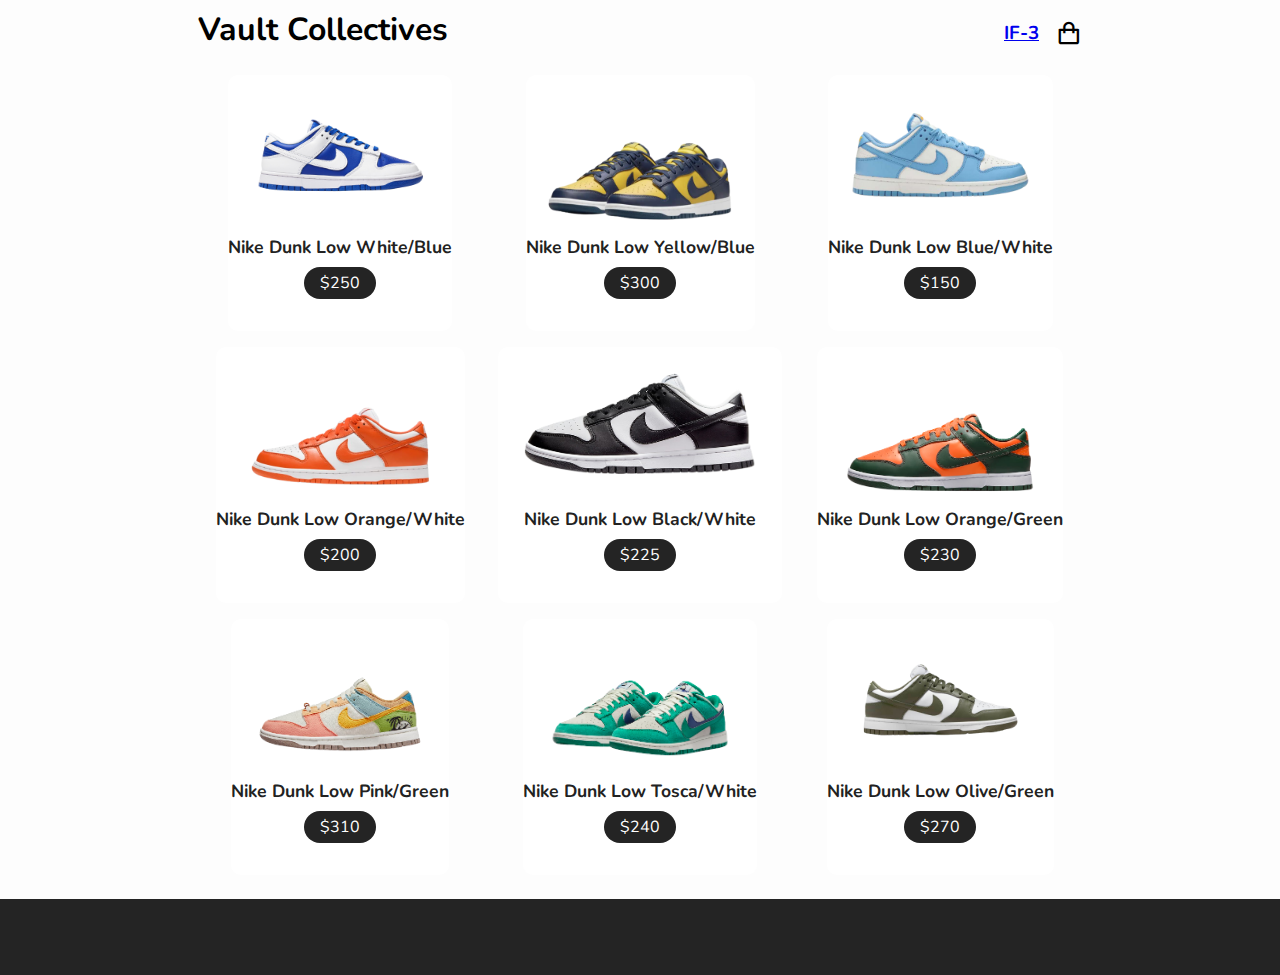
==== index.html @ 0c25e9d5 "Add files via upload" ====
<!DOCTYPE html>
<html lang="en">

<head>
  <meta charset="UTF-8" />
  <meta name="viewport" content="width=device-width, initial-scale=1.0" />
  <meta http-equiv="X-UA-Compatible" content="ie=edge" />
  <link rel="stylesheet" href="css/style.css" />
  <link rel="manifest" href="/manifest.json" />
  <link rel="stylesheet" href="https://unpkg.com/boxicons@2.0.7/css/boxicons.min.css">
  <!-- ios support -->
  <link rel="apple-touch-icon" href="images/icons/icon-72x72.png" />
  <link rel="apple-touch-icon" href="images/icons/icon-96x96.png" />
  <link rel="apple-touch-icon" href="images/icons/icon-128x128.png" />
  <link rel="apple-touch-icon" href="images/icons/icon-144x144.png" />
  <link rel="apple-touch-icon" href="images/icons/icon-152x152.png" />
  <link rel="apple-touch-icon" href="images/icons/icon-192x192.png" />
  <link rel="apple-touch-icon" href="images/icons/icon-384x384.png" />
  <link rel="apple-touch-icon" href="images/icons/icon-512x512.png" />
  <meta name="apple-mobile-web-app-status-bar" content="#242424" />
  <meta name="theme-color" content="#242424" />
  <title>Vault Collectives</title>
  <meta name="apple-mobile-web-app-status-bar" content="#242424">
  <meta name="theme-color" content="#242424">
</head>

<body>
  <main>
    <nav>
      <h1>Vault Collectives</h1>
      <ul>
        <li>
          <h3><a href="/about.html">IF-3</a></h3>
        </li>
        <i class='bx bx-shopping-bag' id="cart-icon"></i>
        <div class="cart">
          <h2 class="cart-title">Your Cart</h2>
          <!-- Content -->
          <div class="cart-content">
            <div class="cart-box">
            </div>
          </div>
          <div class="total">
            <div class="total-price">$</div>
          </div>
          <!-- Buy Button -->
          <button type="button" class="btn-buy">Buy Now</button>
          <!-- Cart Close -->
          <i class='bx bx-x' id="close-cart"></i>

        </div>
      </ul>
    </nav>
    <div class="container">
    </div>
  </main>
  <script src="js/app.js"></script>
</body>
<footer class="footer-version-3">
  <div class="nav-footer">
</div>
</footer>

</html>
---- css/style.css ----
@import url("https://fonts.googleapis.com/css?family=Nunito:400,700&display=swap");
* {
  margin: 0;
  padding: 0;
  box-sizing: border-box;
}
body {
  background: #fdfdfd;
  font-family: "Nunito", sans-serif;
  font-size: 1rem;
}
main {
  max-width: 900px;
  margin: auto;
  padding: 0.5rem;
  text-align: center;
}
nav {
  display: flex;
  justify-content: space-between;
  align-items: center;
}
ul {
  list-style: none;
  display: flex;
}

li {
  margin-right: 1rem;
}
h1 {
  color: black;
  margin-bottom: 0.5rem;
}
.container {
    display: grid;
    grid-template-columns: repeat(auto-fit, minmax(15rem, 1fr));
    grid-gap: 1rem;
    justify-content: center;
    align-items: center;
    margin: auto;
    padding: 1rem 0;
  }
  .card {
    display: flex;
    align-items: center;
    flex-direction: column;
    width: 15rem auto;
    height: 16rem;
    background: #fff;
    /* box-shadow: 0 10px 20px rgba(0, 0, 0, 0.19), 0 6px 6px rgba(0, 0, 0, 0.23); */
    border-radius: 10px;
    margin: auto;
    overflow: hidden;
  }
  .card--avatar {
    width: 100%;
    height: 10rem;
    object-fit: cover;
    padding: 0.3rem 1rem;
  }
  .card--avatar-cart {
    width: 150%;
    height: 5rem;
    object-fit: cover;
    padding: 0.3rem 1rem;
  }
  .card--title {
    color: #222;
    font-weight: 700;
    text-transform: capitalize;
    font-size: 1.1rem;
    margin-bottom: 0.5rem;
  }
  .card--price {
    color: #222;
    font-weight: 1000;
    margin-bottom: 0rem;
  }
  .add-cart {
    position: absolute;
    bottom: 0;
    right: 0;
    background: var(--text-color);
    color: var(--bg-color);
    padding: 10px;
  }
  .card--link {
    text-decoration: none;
    background: #242424;
    color: #fff;
    padding: 0.3rem 1rem;
    border-radius: 20px;
    cursor:pointer;
  }
  .card--link:hover::after{
    content: url('https://api.iconify.design/bx/shopping-bag.svg?color=white');
  }

  
  .footer-version-3 .nav-footer {
    display: flex;
    justify-content: space-between;
    align-items: center;
    background-color: #242424;
    padding: 50px 57px 26px;
  }

/* CART */

.cart {
  position: fixed;
  top: 0;
  right: -100%;
  width: 360px;
  min-height: 100vh;
  padding: 20px;
  background: white;
  box-shadow: -2px 0 4px hsl(0 4% 15% / 10%);
  transition: 0.2s;
}

.cart.active{
  right: 0;
}
#cart-icon {
  font-size: 1.7rem;
  cursor: pointer;
}

.cart-title{
  text-align: center;
  font-size: 1.5rem;
  font-weight: 600;
}

.cart-box {
  display: flex;
  align-items: center;
  gap: 1rem;
  margin-top: 1rem;
  padding: 1rem;
  border-bottom: 1px solid #ccc; /* Tambahkan border bottom */
}

.cart-box img {
  width: 100px;
  height: 100px;
  object-fit: contain;
  padding: 10px;
}

.cart-img{
  width: 100px;
  height: 100px;
  object-fit: contain;
  padding: 10px;
}

.detail-box {
  flex-grow: 1; 
}

.cart-product-title{
  font-size:1rem;
  text-transform: uppercase;

}
.cart-price{
  font-weight: 500;
}

.cart-quantity {
  border: 1px solid var(--text-color);
  outline-color: black;
  width: 2rem;
  text-align: center;
  font-size: 1rem;
  margin-right: 1rem; 
}

.cart-remove {
  margin-top: auto; 
  font-size: 24px;
  color: var(--main-color);
  cursor: pointer;
}

.total{
  display: flex;
  justify-content: flex-end;
  margin-top: 1.5rem;
  border-top: 1px solid var(--text-color);
}

.total-title{
  font-size: 1rem;
  font-weight: 600;
}
.total-price{
  margin-left: 0.5rem;
}

.btn-buy{
  display: flex;
  margin: 1.5rem auto 0 auto;
  padding: 12px 20px;
  border: none;
  background: #242424;
  color: white;
  font-size: 1rem;
  font-weight: 500;
  cursor: pointer;
}
.btn-buy:hover{
   opacity: 0.8;
}

#close-cart{
  position: absolute;
  top: 1rem;
  right: 1rem;
  font-size: 2rem;
  color: var(--text-color);
  cursor: pointer;
}

.product-box{
  position: relative;
}
.product-box:hover{
  padding: 10px;
  border: 1px solid var(--text-color);
  transition: 0.4s;
}
.product-img{
  width: 100%;
  height: auto;
  margin-bottom: 0.5rem;
}
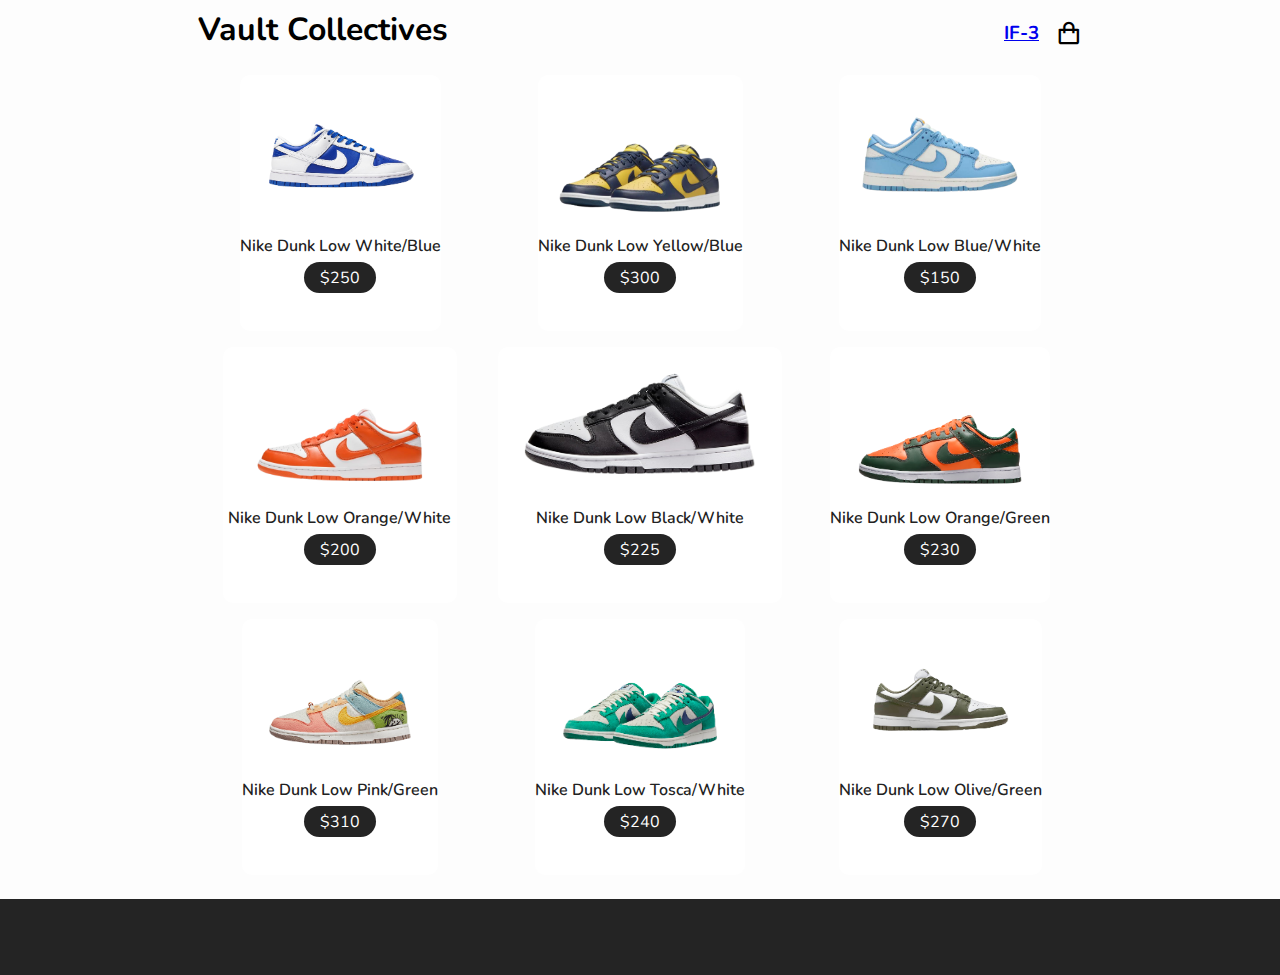
==== commit 5b6222b5: "Add files via upload" ====
--- a/index.html
+++ b/index.html
@@ -47,7 +47,6 @@
           <button type="button" class="btn-buy">Buy Now</button>
           <!-- Cart Close -->
           <i class='bx bx-x' id="close-cart"></i>
-
         </div>
       </ul>
     </nav>
@@ -62,4 +61,3 @@
 </footer>
 
 </html>
-
--- a/css/style.css
+++ b/css/style.css
@@ -60,17 +60,17 @@
     padding: 0.3rem 1rem;
   }
   .card--avatar-cart {
-    width: 150%;
+    width: 100%;
     height: 5rem;
     object-fit: cover;
     padding: 0.3rem 1rem;
   }
   .card--title {
     color: #222;
-    font-weight: 700;
+    font-weight: 600;
     text-transform: capitalize;
-    font-size: 1.1rem;
-    margin-bottom: 0.5rem;
+    font-size: 1rem;
+    margin-bottom: 0.3rem;
   }
   .card--price {
     color: #222;
@@ -93,8 +93,12 @@
     border-radius: 20px;
     cursor:pointer;
   }
-  .card--link:hover::after{
-    content: url('https://api.iconify.design/bx/shopping-bag.svg?color=white');
+  .card--link:hover {
+    background: #555; /* mengubah warna latar belakang saat dihover */
+  }
+
+  .card--link:hover::after {
+    content: none; /* menghilangkan ikon setelah dihover */
   }
 
   
@@ -140,14 +144,13 @@
   gap: 1rem;
   margin-top: 1rem;
   padding: 1rem;
-  border-bottom: 1px solid #ccc; /* Tambahkan border bottom */
+  border-bottom: 1px solid #ccc; /* menambahkan border bottom */
 }
 
 .cart-box img {
-  width: 100px;
-  height: 100px;
-  object-fit: contain;
-  padding: 10px;
+  display: grid;
+  grid-template-columns: repeat(auto-fill, minmax(200px, 1fr)); /* mengatur jumlah kolom */
+  grid-gap: 1rem; /* menambahkan jarak antar barang */
 }
 
 .cart-img{
@@ -180,11 +183,11 @@
 }
 
 .cart-remove {
-  margin-top: auto; 
-  font-size: 24px;
+  font-size: 1rem; /* Mengatur ukuran font */
   color: var(--main-color);
   cursor: pointer;
 }
+
 
 .total{
   display: flex;
